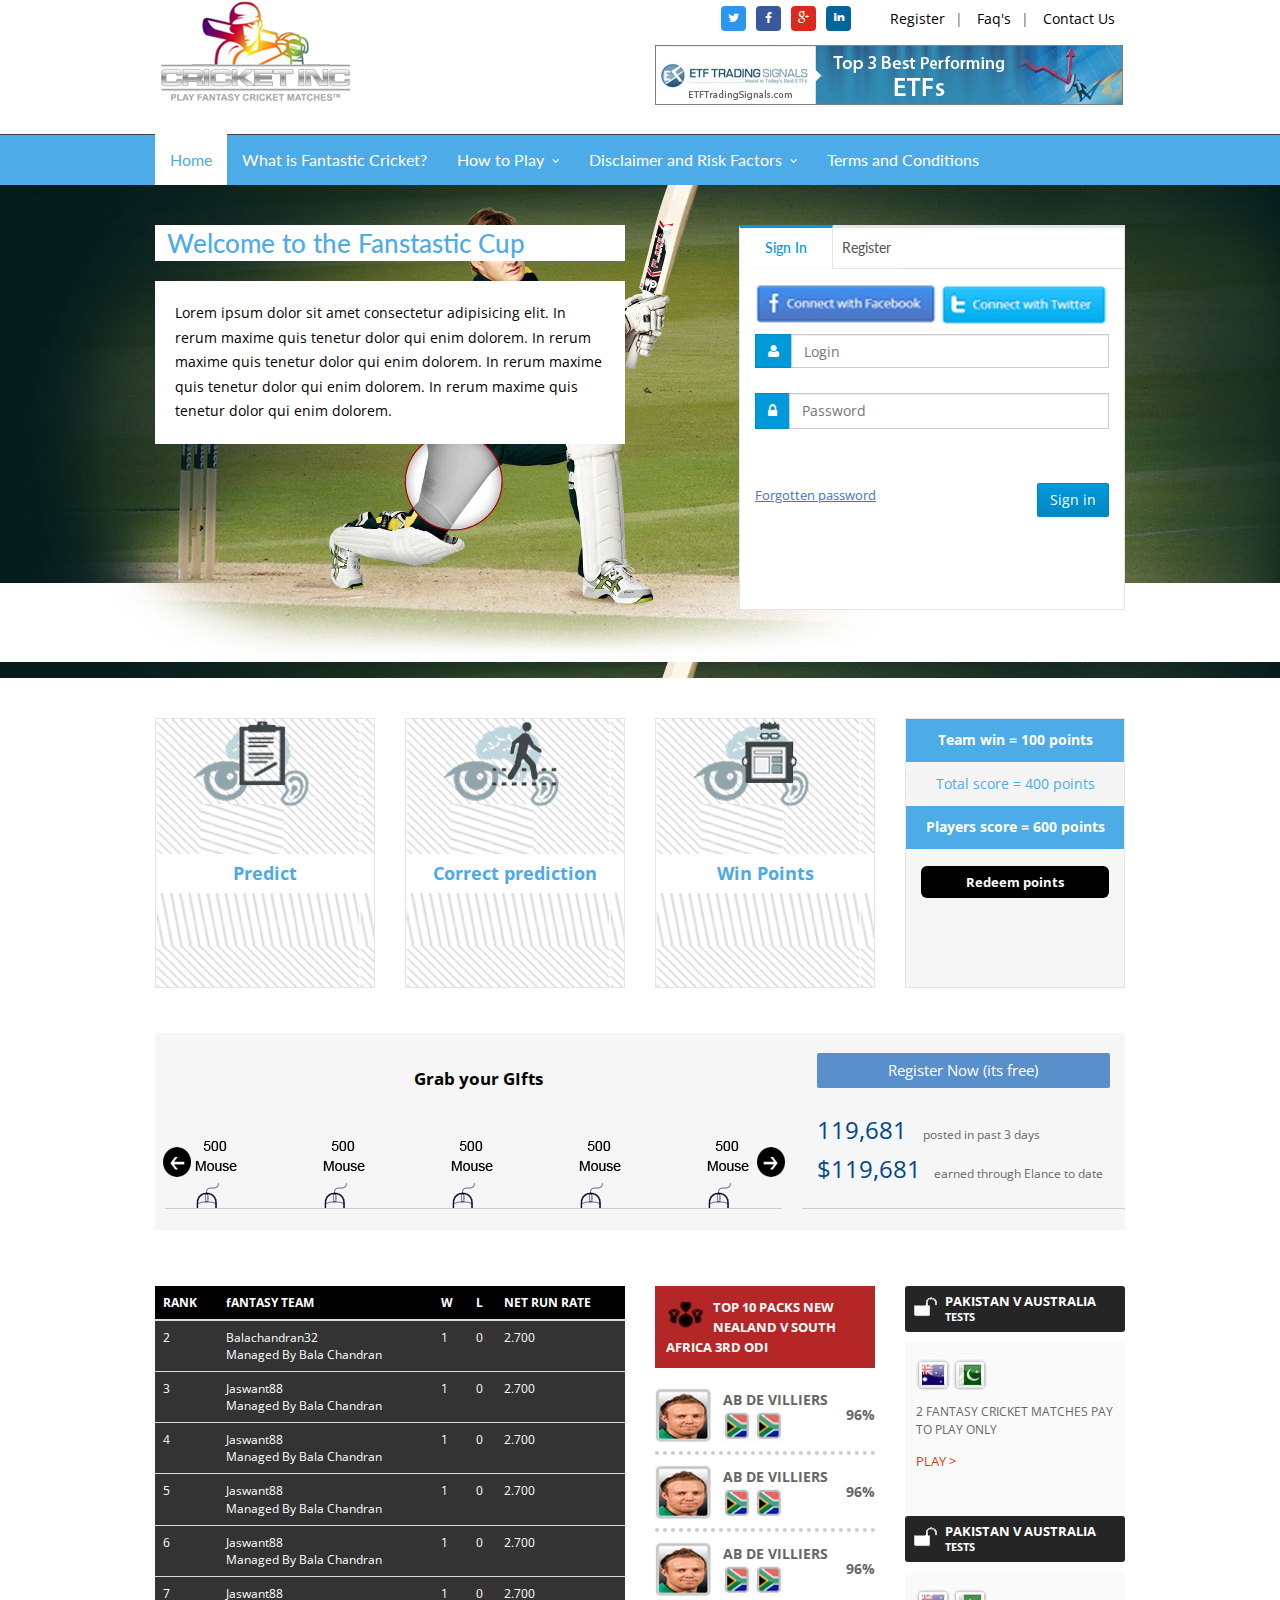
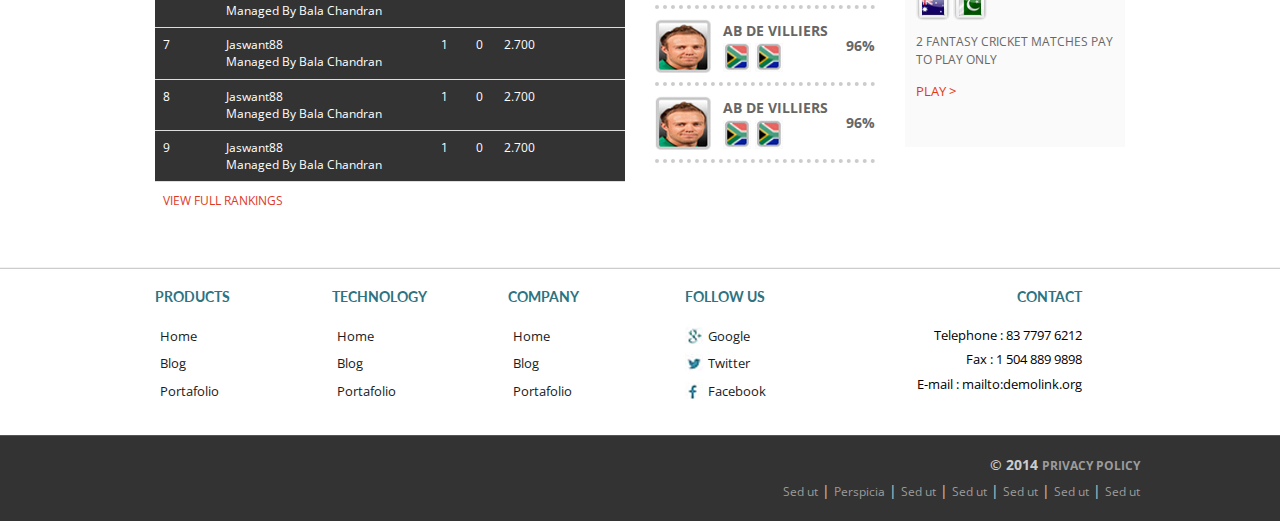
==== fantasy_cricket01/index.htm @ 9e451be3 "" ====
<!DOCTYPE html>
<html lang="en">

<head>
    <meta charset="UTF-8">
    <meta name="viewport" content="width=device-width, initial-scale=1">
    <meta name="viewport" content="width=device-width, initial-scale=1.0, minimum-scale=1.0, maximum-scale=1.0, user-scalable=no">
    <title>Cricket</title>
    <link rel="shortcut icon" href="../assets/img/favicon.png">
    <meta name="description" content="">
    <link href="css/preload.css" rel="stylesheet" media="screen">
    <link href="css/bootstrap.css" rel="stylesheet" media="screen">
    <link href="css/font-awesome.min.css" rel="stylesheet" media="screen">
    <link href="css/animate.min.css" rel="stylesheet" media="screen">
    <link href="css/slidebars.css" rel="stylesheet" media="screen">
    <link href="css/lightbox.css" rel="stylesheet" media="screen">
    <link href="css/jquery.bxslider.css" rel="stylesheet">
    <link href="css/shCore.css" rel="stylesheet" media="screen">
    <link href="css/style-blue.css" rel="stylesheet" media="screen" title="default">
    <link href="css/width-full.css" rel="stylesheet" media="screen" title="default">
    <link href="css/buttons.css" rel="stylesheet" media="screen">
    <link rel="stylesheet" href="css/styles.css" />
    

</head>

<!-- Preloader -->
<div id="preloader">
    <div id="status">&nbsp;</div>
</div>

<body>
<div id="sb-site">
<div class="boxed">

<header id="header-full-top" class="hidden-xs header-full">
    <div class="container">
        <div class="header-full-title">
      <a href="#"><img src="images/logo.jpg"></a>
        </div>
        <nav class="top-nav">
            <ul class="top-nav-social hidden-sm">
                <li><a href="#" class="animated fadeIn animation-delay-7 twitter"><i class="fa fa-twitter"></i></a></li>
                <li><a href="#" class="animated fadeIn animation-delay-8 facebook"><i class="fa fa-facebook"></i></a></li>
                <li><a href="#" class="animated fadeIn animation-delay-9 googleplus"><i class="fa fa-google-plus"></i></a></li>
  
                <li><a href="#" class="animated fadeIn animation-delay-7 linkedin"><i class="fa fa-linkedin"></i></a></li>
            </ul>

            <div class="dropdown animated fadeInDown animation-delay-11">
                <a href="#" class="dropdown-toggle" data-toggle="dropdown">Register</a>|
                <a href="#" class="dropdown-toggle" data-toggle="dropdown">Faq's</a>|
                <a href="#" class="dropdown-toggle" data-toggle="dropdown">Contact Us</a>
                
            </div>
      
        </nav>
        
         <nav class="top-nav">
         <div class="dropdown animated fadeInDown animation-delay-11">
         <img src="images/banner_back.jpg" class="img-responsive">
         </div>
        </nav>
    </div> <!-- container -->
</header> <!-- header-full -->
<nav class="navbar navbar-static-top navbar-default navbar-header-full navbar-dark" role="navigation" id="header">
    <div class="container">
        <div class="collapse navbar-collapse" id="bs-example-navbar-collapse-1">
            <ul class="nav navbar-nav">
                <li class="active">
                <a href="#">Home</a>
                     
                </li>
                <li>
                    <a href="#">What is Fantastic Cricket?</a>
                </li>
                <li class="dropdown">
                    <a href="javascript:void(0);" class="dropdown-toggle" data-toggle="dropdown">How to Play</a>
                     <ul class="dropdown-menu dropdown-menu-left">
                        <li class="dropdown-submenu">
                                <a href="javascript:void(0);" class="has_children">About us & Team</a>
                                <ul class="dropdown-menu dropdown-menu-left">
                                <li><a href="page_about.html">About us Option 1</a></li>
                                <li><a href="page_about2.html">About us Option 2</a></li>
                                <li><a href="page_about3.html">About us & Team</a></li>
                                <li class="divider"></li>                                        <li><a href="page_team.html">Our Team Option 1</a></li>
                                <li><a href="page_team2.html">Our Team Option 2</a></li>
                            </ul>
                        </li>
                        <li class="dropdown-submenu">
                                <a href="javascript:void(0);" class="has_children">Form</a>
                                <ul class="dropdown-menu dropdown-menu-left">
                                <li><a href="page_contact.html">Contact Option 1</a></li>
                                <li><a href="page_contact2.html">Contact Option 2</a></li>
                                <li class="divider"></li>                                        <li><a href="page_login.html">Login Integrated</a></li>
                                <li><a href="page_login_full.html">Login Full Page</a></li>
                                <li class="divider"></li>                                        <li><a href="page_login_register.html">Login and Register</a></li>
                                <li><a href="page_register.html">Register Option 1</a></li>
                            </ul>
                        </li>
                        <li class="dropdown-submenu">
                                <a href="javascript:void(0);" class="has_children">Profiles</a>
                                <ul class="dropdown-menu dropdown-menu-left">
                                <li><a href="page_profile.html">User Profile Option 1</a></li>
                                <li><a href="page_profile2.html">User Profile Option 2</a></li>
                            </ul>
                        </li>
                        <li class="dropdown-submenu">
                                <a href="javascript:void(0);" class="has_children">Error</a>
                                <ul class="dropdown-menu dropdown-menu-left">
                                <li><a href="page_404.html">Error 404 Full Page</a></li>
                                <li><a href="page_404_2.html">Error 404 Integrated</a></li>
                                <li><a href="page_500.html">Error 500 Full Page</a></li>
                                <li><a href="page_500_2.html">Error 500 Integrated</a></li>
                            </ul>
                        </li>
                        <li class="dropdown-submenu">
                                <a href="javascript:void(0);" class="has_children">Bussiness & Products</a>
                                <ul class="dropdown-menu dropdown-menu-left">
                                <li><a href="page_testimonial.html">Testimonials</a></li>
                                <li><a href="page_clients.html">Our Clients</a></li>
                                <li><a href="page_product.html">Products</a></li>
                                <li><a href="page_services.html">Services</a></li>
                            </ul>
                        </li>

                    </ul>
                </li>
                <li class="dropdown">
                    <a href="javascript:void(0);" class="dropdown-toggle" data-toggle="dropdown">Disclaimer and Risk Factors</a>
                     
                </li>
                <li>
                    <a href="#">Terms and Conditions</a>
                     
                </li>
                
             </ul>
        </div><!-- navbar-collapse -->
    </div><!-- container -->
</nav>

<section class="carousel-section">
    <div id="carousel-example-generic" class="carousel carousel-razon slide" data-ride="carousel" data-interval="5000">
        <!-- Indicators -->
        <ol class="carousel-indicators">
            <li data-target="#carousel-example-generic" data-slide-to="0" class="active"></li>
            <li data-target="#carousel-example-generic" data-slide-to="1"></li>
            <li data-target="#carousel-example-generic" data-slide-to="2"></li>
        </ol>

        <!-- Wrapper for slides -->
        <div class="carousel-inner">
            <div class="item active">
                <div class="container">
                    <div class="row">
                        <div class="col-md-6 col-sm-7">
                            <div class="carousel-caption">
                                <div class="carousel-text">
                                   <h1 class="animated fadeInDownBig animation-delay-7 carousel-title">Welcome to the Fanstastic Cup</h1>
                                  
                                   <ul class="list-unstyled carousel-list">
                                       <li class="animated bounceInLeft animation-delay-11">Lorem ipsum dolor sit amet consectetur adipisicing elit. In rerum maxime quis tenetur dolor  qui enim dolorem.  In rerum maxime quis tenetur dolor  qui enim dolorem.  In rerum maxime quis tenetur dolor  qui enim dolorem. In rerum maxime quis tenetur dolor  qui enim dolorem.</li>
                                      
                                   </ul>
                               </div>
                            </div>
                        </div>
                        <div class="col-md-6 col-sm-5 hidden-xs carousel-img-wrap">
                            
<div class="main_tab">
<ul class="nav nav-tabs nav-tabs-ar nav-tabs-ar-white">
<li class="active"><a href="#home2" data-toggle="tab">Sign In</a></li>
<li><a href="#profile2" data-toggle="tab">Register</a></li>

</ul>
 
<!-- Tab panes -->
<div class="tab-content">
<div class="tab-pane active" id="home2">

<p><a href="#"><img src="images/facebook.jpg"></a> <a href="#"><img src="images/twitter.jpg"></a></p>



<div class="form-group">
             <div class="input-group login-input">
                            <span class="input-group-addon"><i class="fa fa-user"></i></span>
                            <input class="form-control" placeholder="Login" type="text">
                        </div>
                        <br>
                        <div class="input-group login-input">
                            <span class="input-group-addon"><i class="fa fa-lock"></i></span>
                            <input class="form-control" placeholder="Password" type="password">
                        </div>
                          <hr class="dotted margin-10">
                        <button type="submit" class="btn btn-ar btn-primary pull-right">Sign in</button>
                        <a href="#" class="social-icon-ar sm twitter animated fadeInDown animation-delay-2">Forgotten password</a>
                       
                        <hr class="dotted margin-10">
                      
                       
                    </div>




</div>

<div class="tab-pane" id="profile2">

<form role="form">
<div class="form-group">
<label for="InputUserName">User Name<sup>*</sup></label>
<input class="form-control" id="InputUserName" type="text">
</div>
<div class="form-group">
<label for="InputEmail">Email<sup>*</sup></label>
<input class="form-control" id="InputEmail" type="email">
</div>
<div class="form-group">
<label for="InputEmail">Password<sup>*</sup></label>
<input class="form-control" id="InputPassword" type="password">
</div>
<div class="row">
<div class="col-md-8">
<label class="checkbox-inline">
<input id="inlineCheckbox1" value="option1" type="checkbox"> I read <a href="#">Terms and Conditions</a>.
</label>
</div>
<div class="col-md-4">
<button type="submit" class="btn btn-ar btn-primary pull-right">Register</button>
</div>
</div>
</form>


</div>
 </div>                       
          
    </div>                   
                            
                        </div>
                    </div>
                </div>
            </div>
        </div>    
    </div>
</section> <!-- carousel -->

<section class="margin-bottom">
    <div class="container">
        <div class="row">
            <div class="col-md-3 col-sm-6">
                <div class="content-box box-default animated fadeInUp animation-delay-10">
                    <span class="icon-ar icon-ar-lg icon-ar-round icon-ar-inverse"><img src="images/box_icon.png"></span>
                  
                   <p class="em-danger-inverse">Predict</p>
                </div>
            </div>
            <div class="col-md-3 col-sm-6">
                <div class="content-box box-default animated fadeInUp animation-delay-14">
                   <span class="icon-ar icon-ar-lg icon-ar-round icon-ar-inverse"><img src="images/box_icon2.png"></span>
                  
                  <p class="em-danger-inverse">Correct prediction</p>
                </div>
            </div>
            <div class="col-md-3 col-sm-6">
                <div class="content-box box-default animated fadeInUp animation-delay-16">
                   <span class="icon-ar icon-ar-lg icon-ar-round icon-ar-inverse"><img src="images/box_icon3.png"></span>
               
                   <p class="em-danger-inverse">Win Points</p>
                </div>
            </div>
            <div class="col-md-3 col-sm-6">
                <div class="content-box box-default animated fadeInUp animation-delay-12" style="background-image: none;">
                    <p class="em-primary-inverse">Team win = 100 points</p>
                   <p class="em-info-inverse">Total score = 400 points</p>
                   <p class="em-primary-inverse">Players score = 600 points</p>
                   <p class="em-royal-inverse">Redeem points</p>
                </div>
            </div>
        </div>
    </div>
</section>



<div class="container">
   <section class="margin-bottom">
   <div class="back_side">
   <div class="col-md-8">
   <p class="grap">Grab your GIfts</p>
       <div class="bxslider-controls">
            <span id="bx-prev4"> </span>
            <span id="bx-next4"> </span>
        </div>
       
       <div style="max-width: 1130px; margin: 0px auto;" class="bx-wrapper">
       <div style="width: 100%; overflow: hidden; position: relative; height: 100px; padding-left: 15px; border-bottom: 1px solid #CCC;" class="bx-viewport">
       <ul style="width: 1415%; position: relative; transition-duration: 0s; transform: translate3d(-1180px, 0px, 0px);" class="center" id="latest-works">
       <li class="bx-clone" style="float: left; list-style: outside none none; position: relative; width: 100px; margin-right: 10px;">
            <div class="img-caption-ar">
                <img src="images/one_slids.jpg" class="img-responsive" alt="Image">
            </div>
        </li><li class="bx-clone" style="float: left; list-style: outside none none; position: relative; width: 100px; margin-right: 10px;">
            <div class="img-caption-ar">
                <img src="images/one_slids.jpg" class="img-responsive" alt="Image">
            </div>
          </li><li class="bx-clone" style="float: left; list-style: outside none none; position: relative; width: 100px; margin-right: 10px;">
            <div class="img-caption-ar">
                <img src="images/one_slids.jpg" class="img-responsive" alt="Image">
            </div>
        </li><li class="bx-clone" style="float: left; list-style: outside none none; position: relative; width: 100px; margin-right: 10px;">
            <div class="img-caption-ar">
                <img src="images/one_slids.jpg" class="img-responsive" alt="Image">
            </div>
          </li>
          <li style="float: left; list-style: outside none none; position: relative; width: 100px; margin-right: 10px;">
            <div class="img-caption-ar">
                <img src="images/one_slids.jpg" class="img-responsive" alt="Image">
            </div>
        </li>
        <li style="float: left; list-style: outside none none; position: relative; width: 100px; margin-right: 10px;">
            <div class="img-caption-ar">
                <img src="images/one_slids.jpg" class="img-responsive" alt="Image">
            </div>
          </li>
          <li style="float: left; list-style: outside none none; position: relative; width: 100px; margin-right: 10px;">
            <div class="img-caption-ar">
                <img src="images/one_slids.jpg" class="img-responsive" alt="Image">
            </div>
        </li>
        <li style="float: left; list-style: outside none none; position: relative; width: 100px; margin-right: 10px;">
            <div class="img-caption-ar">
                <img src="images/one_slids.jpg" class="img-responsive" alt="Image">
            </div>
          </li>
          <li style="float: left; list-style: outside none none; position: relative; width: 100px; margin-right: 10px;">
            <div class="img-caption-ar">
                <img src="images/one_slids.jpg" class="img-responsive" alt="Image">
            </div>
        </li>
        <li style="float: left; list-style: outside none none; position: relative; width: 100px; margin-right: 10px;">
            <div class="img-caption-ar">
                <img src="images/one_slids.jpg" class="img-responsive" alt="Image">
            </div>
          </li>
          <li style="float: left; list-style: outside none none; position: relative; width: 100px; margin-right: 10px;">
            <div class="img-caption-ar">
                <img src="images/one_slids.jpg" class="img-responsive" alt="Image">
            </div>
        </li>
        <li style="float: left; list-style: outside none none; position: relative; width: 100px; margin-right: 10px;">
            <div class="img-caption-ar">
                <img src="images/one_slids.jpg" class="img-responsive" alt="Image">
            </div>
          </li>
          <li style="float: left; list-style: outside none none; position: relative; width: 100px; margin-right: 10px;">
            <div class="img-caption-ar">
                <img src="images/one_slids.jpg" class="img-responsive" alt="Image">
            </div>
        </li>
        <li style="float: left; list-style: outside none none; position: relative; width: 100px; margin-right: 10px;">
            <div class="img-caption-ar">
                <img src="images/one_slids.jpg" class="img-responsive" alt="Image">
            </div>
          </li>
          <li style="float: left; list-style: outside none none; position: relative; width: 100px; margin-right: 10px;">
            <div class="img-caption-ar">
                <img src="images/one_slids.jpg" class="img-responsive" alt="Image">
            </div>
        </li>
        <li style="float: left; list-style: outside none none; position: relative; width: 100px; margin-right: 10px;">
            <div class="img-caption-ar">
                <img src="images/one_slids.jpg" class="img-responsive" alt="Image">
            </div>
          </li>
        <li class="bx-clone" style="float: left; list-style: outside none none; position: relative; width: 100px; margin-right: 10px;">
            <div class="img-caption-ar">
                <img src="images/one_slids.jpg" class="img-responsive" alt="Image">
            </div>
        </li><li class="bx-clone" style="float: left; list-style: outside none none; position: relative; width: 100px; margin-right: 10px;">
            <div class="img-caption-ar">
                <img src="images/one_slids.jpg" class="img-responsive" alt="Image">
            </div>
          </li><li class="bx-clone" style="float: left; list-style: outside none none; position: relative; width: 100px; margin-right: 10px;">
            <div class="img-caption-ar">
                <img src="images/one_slids.jpg" class="img-responsive" alt="Image">
            </div>
        </li><li class="bx-clone" style="float: left; list-style: outside none none; position: relative; width: 100px; margin-right: 10px;">
            <div class="img-caption-ar">
                <img src="images/one_slids.jpg" class="img-responsive" alt="Image">
            </div>
          </li></ul></div><div class="bx-controls"></div></div>
       
       
       
       
        </div>
        
        <div class="col-md-4" style="border-bottom: 1px solid rgb(204, 204, 204); padding-bottom: 11px;">
        <p class="em-warning-inverse"><a href="#" style="color:#FFFFFF;">Register Now (its free)</a></p>
        <p style="padding-top: 20px;"> <span style="color:#01478f;  font-size: 24px;">119,681</span><span style="padding-left:13px; font-size: 12px;"> posted in past 3 days</span></p>
        
        <p><span style="color:#01478f; font-size: 24px;">$119,681</span><span style="padding-left:13px; font-size: 12px;">earned through Elance to date</span></p>
        
        </div>
        
        </div>
        
   </section>
</div>

<div class="container">
<section class="margin-bottom" style="margin-top: 56px; margin-bottom: 0px;">
<div class="row">
<div class="col-lg-6">
<table class="table table-striped table-striped-primary">
                      <thead>
                        <tr class="table_tr">
                          <th>RANK</th>
                          <th>fANTASY TEAM</th>
                          <th>W</th>
                          <th>L</th>
                          <th>NET RUN RATE</th>
                        </tr>
                      </thead>
                      <tbody>
                        <tr class="table_tr2">
                          <td>2</td>
                          <td>Balachandran32 <br>
Managed By Bala Chandran</td>
                          <td>1</td>
                          <td>0</td>
                          <td>2.700</td>
                        </tr>
                        <tr class="table_tr2">
                          <td>3</td>
                          <td>Jaswant88<br>Managed By Bala Chandran</td>
                          <td>1</td>
                          <td>0</td>
                          <td>2.700</td>
                        </tr>
                        <tr class="table_tr2">
                          <td>4</td>
                          <td>Jaswant88<br>Managed By Bala Chandran</td>
                          <td>1</td>
                          <td>0</td>
                          <td>2.700</td>
                        </tr>
                        <tr class="table_tr2">
                          <td>5</td>
                          <td>Jaswant88<br>Managed By Bala Chandran</td>
                          <td>1</td>
                          <td>0</td>
                          <td>2.700</td>
                        </tr>
                        <tr class="table_tr2">
                          <td>6</td>
                          <td>Jaswant88<br>Managed By Bala Chandran</td>
                          <td>1</td>
                          <td>0</td>
                          <td>2.700</td>
                        </tr>
                        <tr class="table_tr2">
                          <td>7</td>
                          <td>Jaswant88<br>Managed By Bala Chandran</td>
                          <td>1</td>
                          <td>0</td>
                          <td>2.700</td>
                        </tr>
                        <tr class="table_tr2">
                          <td>7</td>
                          <td>Jaswant88<br>Managed By Bala Chandran</td>
                          <td>1</td>
                          <td>0</td>
                          <td>2.700</td>
                        </tr>
                        <tr class="table_tr2">
                          <td>8</td>
                          <td>Jaswant88<br>Managed By Bala Chandran</td>
                          <td>1</td>
                          <td>0</td>
                          <td>2.700</td>
                        </tr>
                        <tr class="table_tr2">
                          <td>9</td>
                          <td>Jaswant88<br>Managed By Bala Chandran</td>
                          <td>1</td>
                          <td>0</td>
                          <td>2.700</td>
                        </tr>
                        
                        <tr>
                          <td colspan="5"><a href="#" style="font-size:12px; color:#de391f;">VIEW FULL RANKINGS</a></td>
                          
                        </tr>
                        
                        
          
                      </tbody>
                    </table>

</div>
<div class="col-lg-3">

<p class="top_new"> <img src="images/top_back.png" align="left" style="padding-right: 7px;">TOP 10 PACKS NEW NEALAND V SOUTH AFRICA 3RD ODI</p>

<div class="box_1">
<p>
<span style="float: left;"><img src="images/face.jpg"></span>
<span style="float: left; padding-left: 12px;"><strong>AB DE VILLIERS </strong><br>
<img src="images/logo1.jpg"> <img src="images/logo1.jpg"></span>
<span class="six_s"><strong>96%</strong></span>
</p>
</div>

<div class="box_1">
<p>
<span style="float: left;"><img src="images/face.jpg"></span>
<span style="float: left; padding-left: 12px;"><strong>AB DE VILLIERS </strong><br>
<img src="images/logo1.jpg"> <img src="images/logo1.jpg"></span>
<span class="six_s"><strong>96%</strong></span>
</p>
</div>

<div class="box_1">
<p>
<span style="float: left;"><img src="images/face.jpg"></span>
<span style="float: left; padding-left: 12px;"><strong>AB DE VILLIERS </strong><br>
<img src="images/logo1.jpg"> <img src="images/logo1.jpg"></span>
<span class="six_s"><strong>96%</strong></span>
</p>
</div>

<div class="box_1">
<p>
<span style="float: left;"><img src="images/face.jpg"></span>
<span style="float: left; padding-left: 12px;"><strong>AB DE VILLIERS </strong><br>
<img src="images/logo1.jpg"> <img src="images/logo1.jpg"></span>
<span class="six_s"><strong>96%</strong></span>
</p>
</div>

<div class="box_1">
<p>
<span style="float: left;"><img src="images/face.jpg"></span>
<span style="float: left; padding-left: 12px;"><strong>AB DE VILLIERS </strong><br>
<img src="images/logo1.jpg"> <img src="images/logo1.jpg"></span>
<span class="six_s"><strong>96%</strong></span>
</p>
</div>



</div>
<div class="col-lg-3">

<p class="top_new2"> <img src="images/lock.png" align="left"><span style="padding-left: 7px;">PAKISTAN V AUSTRALIA<br>
<span style="font-size:11px; padding-left: 7px;">TESTS</span></span>
</p>
<div class="box_2">
<p><img src="images/double_logo.jpg"></p>
<p style="font-size:12px; line-height: 18px;">2 FANTASY CRICKET MATCHES PAY TO PLAY ONLY</p>
<p class="play"><a href="#">PLAY ></a></p>
</div>

<p class="top_new2"> <img src="images/lock.png" align="left"><span style="padding-left: 7px;">PAKISTAN V AUSTRALIA<br>
<span style="font-size:11px; padding-left: 7px;">TESTS</span></span>
</p>
<div class="box_2">
<p><img src="images/double_logo.jpg"></p>
<p style="font-size:12px; line-height: 18px;">2 FANTASY CRICKET MATCHES PAY TO PLAY ONLY</p>
<p class="play"><a href="#">PLAY ></a></p>
</div>



</div>
</div>
</section>
</div>

<aside id="footer-widgets">
    <div class="container">
        <div class="row">
            <div class="col-md-2">
                <h3 class="footer-widget-title">PRODUCTS</h3>
                <ul class="list-unstyled three_cols">
                    <li><a href="index.html" class="active">Home</a></li>
                    <li><a href="blog.html">Blog</a></li>
                    <li><a href="portfolio_sidebar.html">Portafolio</a></li>
                   
                </ul>
            </div>
            
            <div class="col-md-2">
                <h3 class="footer-widget-title">TECHNOLOGY</h3>
                <ul class="list-unstyled three_cols">
                    <li><a href="index.html" class="active">Home</a></li>
                    <li><a href="blog.html">Blog</a></li>
                    <li><a href="portfolio_sidebar.html">Portafolio</a></li>
                   
                </ul>
            </div>
            <div class="col-md-2">
                <h3 class="footer-widget-title">COMPANY</h3>
                <ul class="list-unstyled three_cols">
                    <li><a href="index.html" class="active">Home</a></li>
                    <li><a href="blog.html">Blog</a></li>
                    <li><a href="portfolio_sidebar.html">Portafolio</a></li>
                   
                </ul>
            </div>
            
            <div class="col-md-2">
                <h3 class="footer-widget-title">FOLLOW US</h3>
                <ul class="list-unstyled three_cols">
                    <li><a href="index.html" class="active"><img src="images/google.jpg" align="left">Google</a></li>
                    <li><a href="blog.html"><img src="images/tweete.jpg" align="left">Twitter</a></li>
                    <li><a href="portfolio_sidebar.html"><img src="images/faceboo2.jpg" align="left">Facebook</a></li>
                    
                </ul>
            </div>
            
            <div class="col-md-3" style="text-align: right;">
                <h3 class="footer-widget-title">CONTACT</h3>
              <span style="color: #000; font-size: 13px;"> Telephone : 83 7797 6212<br>
               Fax : 1 504 889  9898<br>
               E-mail : mailto:demolink.org</span>
               
            </div>
            
            
        </div> <!-- row -->
    </div> <!-- container -->
</aside> <!-- footer-widgets -->
<footer id="footer">
<div class="container">
        <div class="row">
   <div style="text-align: right; width: 100%; float: right;"><strong>&copy; 2014 </strong><a href="#"><strong>PRIVACY POLICY</strong></a></div>
    
  <div class="set2"> <a href="#">Sed ut</a> | <a href="#">Perspicia</a> | <a href="#">Sed ut</a> | <a href="#">Sed ut</a> |  <a href="#">Sed ut</a> |  <a href="#">Sed ut</a> |  <a href="#">Sed ut</a></div>
    
    </div></div>
</footer>

</div> <!-- boxed -->
</div> <!-- sb-site -->

<div id="back-top">
    <a href="#header"><i class="fa fa-chevron-up"></i></a>
</div>
<!-- Scripts -->
<script src="js/jquery.min.js"></script>
<script src="js/jquery.cookie.js"></script>
<script src="js/bootstrap.min.js"></script>
<script src="js/wow.min.js"></script>
<script src="js/slidebars.js"></script>
<script src="js/jquery.bxslider.min.js"></script>
<script src="js/holder.js"></script>
<script src="js/buttons.js"></script>
<script src="js/styleswitcher.js"></script>
<script src="js/jquery.mixitup.min.js"></script>
<script src="js/circles.min.js"></script>
<script src="js/shCore.js"></script>
<script src="js/shBrushXml.js"></script>
<script src="js/shBrushJScript.js"></script>

<script src="js/app.js"></script>
<script src="js/index.js"></script>

</body>

</html>
---- fantasy_cricket01/css/preload.css ----
body {
    overflow: hidden;
}

/* Preloader */

#preloader {
    position:fixed;
    top:0;
    left:0;
    right:0;
    bottom:0;
    background-color:#fff; /* change if the mask should have another color then white */
    z-index:99; /* makes sure it stays on top */
}

#status {
    width:200px;
    height:200px;
    position:absolute;
    left:50%; /* centers the loading animation horizontally one the screen */
    top:50%; /* centers the loading animation vertically one the screen */
    background-image:url(../img/bx_loader.gif); /* path to your loading animation */
    background-repeat:no-repeat;
    background-position:center;
    margin:-100px 0 0 -100px; /* is width and height divided by two */
}
---- fantasy_cricket01/css/slidebars.css ----
/* -----------------------------------
 * Slidebars
 * Version 0.9.4
 * http://plugins.adchsm.me/slidebars/
 *
 * Written by Adam Smith
 * http://www.adchsm.me/
 *
 * Released under MIT License
 * http://plugins.adchsm.me/slidebars/license.txt
 *
 * -------------------
 * Slidebars CSS Index
 *
 * 001 - Box Model, Html & Body
 * 002 - Site
 * 003 - Slidebars
 * 004 - Animation
 * 005 - Helper Classes
 *
 * ----------------------------
 * 001 - Box Model, Html & Body
 */

html, body, #sb-site, .sb-slidebar {
	margin: 0;
	padding: 0;
	-webkit-box-sizing: border-box;
	   -moz-box-sizing: border-box;
	        box-sizing: border-box;
}

html, body {
	width: 100%;
	overflow-x: hidden; /* Stops horizontal scrolling. */
}

html {
	height: 100%;
}

body {
	min-height: 100%;
	position: relative;
}

/* ----------
 * 002 - Site
 */

#sb-site {
	width: 100%;
	position: relative;
	z-index: 1; /* Site sits above Slidebars */
	background-color: #ffffff; /* Default background colour, overwrite this with your own css. */
}

/* ---------------
 * 003 - Slidebars
 */

.sb-slidebar {
	height: 100%;
	overflow-y: auto; /* Enable vertical scrolling on Slidebars when needed. */
	position: fixed;
	top: 0;
	z-index: 0; /* Slidebars sit behind sb-site. */
	visibility: hidden; /* Initially hide the Slidebars. */
	background-color: #222222; /* Default Slidebars background colour, overwrite this with your own css. */
}

.sb-left {
	left: 0; /* Set Slidebar to the left. */
}

.sb-right {
	right: 0; /* Set Slidebar to the right. */
}

html.sb-static .sb-slidebar,
.sb-slidebar.sb-static {
	position: absolute; /* Makes Slidebars scroll naturally with the site, and unfixes them for Android Browser < 3 and iOS < 5. */
}

.sb-slidebar.sb-active {
	visibility: visible; /* Makes Slidebars visibile when open. */
}

.sb-slidebar.sb-style-overlay {
	z-index: 9999; /* Set z-index high to ensure it overlays any other site elements. */
}

/* Slidebar widths for devices that don't support media queries. */
	.sb-slidebar {
		width: 30%;
	}
	
	.sb-width-thin {
		width: 15%;
	}
	
	.sb-width-wide {
		width: 45%;
	}

@media (max-width: 480px) { /* Slidebar width on extra small screens. */
	.sb-slidebar {
		width: 70%;
	}
	
	.sb-width-thin {
		width: 55%;
	}
	
	.sb-width-wide {
		width: 85%;
	}
}

@media (min-width: 481px) { /* Slidebar width on small screens. */
	.sb-slidebar {
		width: 55%;
	}
	
	.sb-width-thin {
		width: 40%;
	}
	
	.sb-width-wide {
		width: 70%;
	}
}

@media (min-width: 768px) { /* Slidebar width on small screens. */
	.sb-slidebar {
		width: 40%;
	}
	
	.sb-width-thin {
		width: 25%;
	}
	
	.sb-width-wide {
		width: 55%;
	}
}

@media (min-width: 992px) { /* Slidebar width on medium screens. */
	.sb-slidebar {
		width: 30%;
	}
	
	.sb-width-thin {
		width: 15%;
	}
	
	.sb-width-wide {
		width: 45%;
	}
}

@media (min-width: 1200px) { /* Slidebar width on large screens. */
	.sb-slidebar {
		width: 20%;
	}
	
	.sb-width-thin {
		width: 5%;
	}
	
	.sb-width-wide {
		width: 35%;
	}
}

/* ---------------
 * 004 - Animation
 */

.sb-slide, #sb-site, .sb-slidebar {
	-webkit-transition: -webkit-transform 400ms ease;
	   -moz-transition: -moz-transform 400ms ease;
	     -o-transition: -o-transform 400ms ease;
	        transition: transform 400ms ease;
	-webkit-transition-property: -webkit-transform, left, right; /* Add left/right for Android < 4.4. */
	-webkit-backface-visibility: hidden; /* Prevents flickering. This is non essential, and you may remove it if your having problems with fixed background images in Chrome. */
}

/* --------------------
 * 005 - Helper Classes
 */
 
.sb-hide { 
	display: none; /* May be applied to control classes when Slidebars is disabled over a certain width. */
}
---- fantasy_cricket01/css/shCore.css ----
/**
 * SyntaxHighlighter
 * http://alexgorbatchev.com/SyntaxHighlighter
 *
 * SyntaxHighlighter is donationware. If you are using it, please donate.
 * http://alexgorbatchev.com/SyntaxHighlighter/donate.html
 *
 * @version
 * 3.0.83 (July 02 2010)
 * 
 * @copyright
 * Copyright (C) 2004-2010 Alex Gorbatchev.
 *
 * @license
 * Dual licensed under the MIT and GPL licenses.
 */
.syntaxhighlighter a,
.syntaxhighlighter div,
.syntaxhighlighter code,
.syntaxhighlighter table,
.syntaxhighlighter table td,
.syntaxhighlighter table tr,
.syntaxhighlighter table tbody,
.syntaxhighlighter table thead,
.syntaxhighlighter table caption,
.syntaxhighlighter textarea {
  -moz-border-radius: 0 0 0 0 !important;
  -webkit-border-radius: 0 0 0 0 !important;
  background: none !important;
  border: 0 !important;
  bottom: auto !important;
  float: none !important;
  height: auto !important;
  left: auto !important;
  line-height: 1.1em !important;
  margin: 0 !important;
  outline: 0 !important;
  overflow: visible !important;
  padding: 0 !important;
  position: static !important;
  right: auto !important;
  text-align: left !important;
  top: auto !important;
  vertical-align: baseline !important;
  width: auto !important;
  box-sizing: content-box !important;
  font-family: "Consolas", "Bitstream Vera Sans Mono", "Courier New", Courier, monospace !important;
  font-weight: normal !important;
  font-style: normal !important;
  font-size: 1em !important;
  min-height: inherit !important;
  min-height: auto !important;
}

.syntaxhighlighter {
  width: 100% !important;
  margin: 1em 0 1em 0 !important;
  position: relative !important;
  overflow: auto !important;
  font-size: 1em !important;
}
.syntaxhighlighter.source {
  overflow: hidden !important;
}
.syntaxhighlighter .bold {
  font-weight: bold !important;
}
.syntaxhighlighter .italic {
  font-style: italic !important;
}
.syntaxhighlighter .line {
  white-space: pre !important;
}
.syntaxhighlighter table {
  width: 100% !important;
}
.syntaxhighlighter table caption {
  text-align: left !important;
  padding: .5em 0 0.5em 1em !important;
}
.syntaxhighlighter table td.code {
  width: 100% !important;
}
.syntaxhighlighter table td.code .container {
  position: relative !important;
}
.syntaxhighlighter table td.code .container textarea {
  box-sizing: border-box !important;
  position: absolute !important;
  left: 0 !important;
  top: 0 !important;
  width: 100% !important;
  height: 100% !important;
  border: none !important;
  background: white !important;
  padding-left: 1em !important;
  overflow: hidden !important;
  white-space: pre !important;
}
.syntaxhighlighter table td.gutter .line {
  text-align: right !important;
  padding: 0 0.5em 0 1em !important;
}
.syntaxhighlighter table td.code .line {
  padding: 0 1em !important;
}
.syntaxhighlighter.nogutter td.code .container textarea, .syntaxhighlighter.nogutter td.code .line {
  padding-left: 0em !important;
}
.syntaxhighlighter.show {
  display: block !important;
}
.syntaxhighlighter.collapsed table {
  display: none !important;
}
.syntaxhighlighter.collapsed .toolbar {
  padding: 0.1em 0.8em 0em 0.8em !important;
  font-size: 1em !important;
  position: static !important;
  width: auto !important;
  height: auto !important;
}
.syntaxhighlighter.collapsed .toolbar span {
  display: inline !important;
  margin-right: 1em !important;
}
.syntaxhighlighter.collapsed .toolbar span a {
  padding: 0 !important;
  display: none !important;
}
.syntaxhighlighter.collapsed .toolbar span a.expandSource {
  display: inline !important;
}
.syntaxhighlighter .toolbar {
  position: absolute !important;
  right: 1px !important;
  top: 1px !important;
  width: 11px !important;
  height: 11px !important;
  font-size: 10px !important;
  z-index: 10 !important;
}
.syntaxhighlighter .toolbar span.title {
  display: inline !important;
}
.syntaxhighlighter .toolbar a {
  display: block !important;
  text-align: center !important;
  text-decoration: none !important;
  padding-top: 1px !important;
}
.syntaxhighlighter .toolbar a.expandSource {
  display: none !important;
}
.syntaxhighlighter.ie {
  font-size: .9em !important;
  padding: 1px 0 1px 0 !important;
}
.syntaxhighlighter.ie .toolbar {
  line-height: 8px !important;
}
.syntaxhighlighter.ie .toolbar a {
  padding-top: 0px !important;
}
.syntaxhighlighter.printing .line.alt1 .content,
.syntaxhighlighter.printing .line.alt2 .content,
.syntaxhighlighter.printing .line.highlighted .number,
.syntaxhighlighter.printing .line.highlighted.alt1 .content,
.syntaxhighlighter.printing .line.highlighted.alt2 .content {
  background: none !important;
}
.syntaxhighlighter.printing .line .number {
  color: #bbbbbb !important;
}
.syntaxhighlighter.printing .line .content {
  color: black !important;
}
.syntaxhighlighter.printing .toolbar {
  display: none !important;
}
.syntaxhighlighter.printing a {
  text-decoration: none !important;
}
.syntaxhighlighter.printing .plain, .syntaxhighlighter.printing .plain a {
  color: black !important;
}
.syntaxhighlighter.printing .comments, .syntaxhighlighter.printing .comments a {
  color: #008200 !important;
}
.syntaxhighlighter.printing .string, .syntaxhighlighter.printing .string a {
  color: blue !important;
}
.syntaxhighlighter.printing .keyword {
  color: #006699 !important;
  font-weight: bold !important;
}
.syntaxhighlighter.printing .preprocessor {
  color: gray !important;
}
.syntaxhighlighter.printing .variable {
  color: #aa7700 !important;
}
.syntaxhighlighter.printing .value {
  color: #009900 !important;
}
.syntaxhighlighter.printing .functions {
  color: #ff1493 !important;
}
.syntaxhighlighter.printing .constants {
  color: #0066cc !important;
}
.syntaxhighlighter.printing .script {
  font-weight: bold !important;
}
.syntaxhighlighter.printing .color1, .syntaxhighlighter.printing .color1 a {
  color: gray !important;
}
.syntaxhighlighter.printing .color2, .syntaxhighlighter.printing .color2 a {
  color: #ff1493 !important;
}
.syntaxhighlighter.printing .color3, .syntaxhighlighter.printing .color3 a {
  color: red !important;
}
.syntaxhighlighter.printing .break, .syntaxhighlighter.printing .break a {
  color: black !important;
}
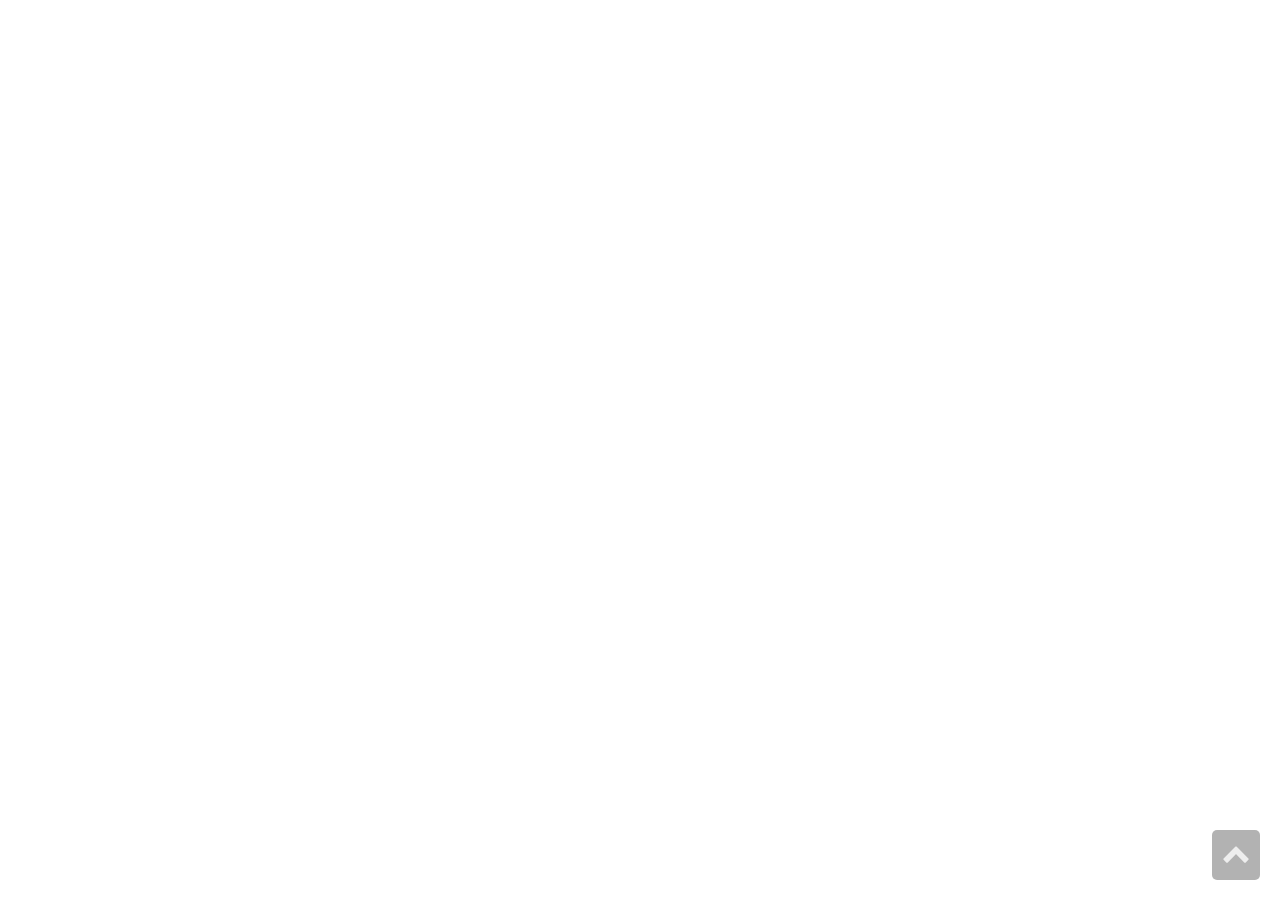
==== commit 0cdf7f42: "" ====
--- a/fantasy_cricket01/index.htm
+++ b/fantasy_cricket01/index.htm
@@ -32,619 +32,11 @@
 <body>
 <div id="sb-site">
 <div class="boxed">
-
-<header id="header-full-top" class="hidden-xs header-full">
-    <div class="container">
-        <div class="header-full-title">
-      <a href="#"><img src="images/logo.jpg"></a>
-        </div>
-        <nav class="top-nav">
-            <ul class="top-nav-social hidden-sm">
-                <li><a href="#" class="animated fadeIn animation-delay-7 twitter"><i class="fa fa-twitter"></i></a></li>
-                <li><a href="#" class="animated fadeIn animation-delay-8 facebook"><i class="fa fa-facebook"></i></a></li>
-                <li><a href="#" class="animated fadeIn animation-delay-9 googleplus"><i class="fa fa-google-plus"></i></a></li>
+header inc
   
-                <li><a href="#" class="animated fadeIn animation-delay-7 linkedin"><i class="fa fa-linkedin"></i></a></li>
-            </ul>
-
-            <div class="dropdown animated fadeInDown animation-delay-11">
-                <a href="#" class="dropdown-toggle" data-toggle="dropdown">Register</a>|
-                <a href="#" class="dropdown-toggle" data-toggle="dropdown">Faq's</a>|
-                <a href="#" class="dropdown-toggle" data-toggle="dropdown">Contact Us</a>
-                
-            </div>
-      
-        </nav>
-        
-         <nav class="top-nav">
-         <div class="dropdown animated fadeInDown animation-delay-11">
-         <img src="images/banner_back.jpg" class="img-responsive">
-         </div>
-        </nav>
-    </div> <!-- container -->
-</header> <!-- header-full -->
-<nav class="navbar navbar-static-top navbar-default navbar-header-full navbar-dark" role="navigation" id="header">
-    <div class="container">
-        <div class="collapse navbar-collapse" id="bs-example-navbar-collapse-1">
-            <ul class="nav navbar-nav">
-                <li class="active">
-                <a href="#">Home</a>
-                     
-                </li>
-                <li>
-                    <a href="#">What is Fantastic Cricket?</a>
-                </li>
-                <li class="dropdown">
-                    <a href="javascript:void(0);" class="dropdown-toggle" data-toggle="dropdown">How to Play</a>
-                     <ul class="dropdown-menu dropdown-menu-left">
-                        <li class="dropdown-submenu">
-                                <a href="javascript:void(0);" class="has_children">About us & Team</a>
-                                <ul class="dropdown-menu dropdown-menu-left">
-                                <li><a href="page_about.html">About us Option 1</a></li>
-                                <li><a href="page_about2.html">About us Option 2</a></li>
-                                <li><a href="page_about3.html">About us & Team</a></li>
-                                <li class="divider"></li>                                        <li><a href="page_team.html">Our Team Option 1</a></li>
-                                <li><a href="page_team2.html">Our Team Option 2</a></li>
-                            </ul>
-                        </li>
-                        <li class="dropdown-submenu">
-                                <a href="javascript:void(0);" class="has_children">Form</a>
-                                <ul class="dropdown-menu dropdown-menu-left">
-                                <li><a href="page_contact.html">Contact Option 1</a></li>
-                                <li><a href="page_contact2.html">Contact Option 2</a></li>
-                                <li class="divider"></li>                                        <li><a href="page_login.html">Login Integrated</a></li>
-                                <li><a href="page_login_full.html">Login Full Page</a></li>
-                                <li class="divider"></li>                                        <li><a href="page_login_register.html">Login and Register</a></li>
-                                <li><a href="page_register.html">Register Option 1</a></li>
-                            </ul>
-                        </li>
-                        <li class="dropdown-submenu">
-                                <a href="javascript:void(0);" class="has_children">Profiles</a>
-                                <ul class="dropdown-menu dropdown-menu-left">
-                                <li><a href="page_profile.html">User Profile Option 1</a></li>
-                                <li><a href="page_profile2.html">User Profile Option 2</a></li>
-                            </ul>
-                        </li>
-                        <li class="dropdown-submenu">
-                                <a href="javascript:void(0);" class="has_children">Error</a>
-                                <ul class="dropdown-menu dropdown-menu-left">
-                                <li><a href="page_404.html">Error 404 Full Page</a></li>
-                                <li><a href="page_404_2.html">Error 404 Integrated</a></li>
-                                <li><a href="page_500.html">Error 500 Full Page</a></li>
-                                <li><a href="page_500_2.html">Error 500 Integrated</a></li>
-                            </ul>
-                        </li>
-                        <li class="dropdown-submenu">
-                                <a href="javascript:void(0);" class="has_children">Bussiness & Products</a>
-                                <ul class="dropdown-menu dropdown-menu-left">
-                                <li><a href="page_testimonial.html">Testimonials</a></li>
-                                <li><a href="page_clients.html">Our Clients</a></li>
-                                <li><a href="page_product.html">Products</a></li>
-                                <li><a href="page_services.html">Services</a></li>
-                            </ul>
-                        </li>
-
-                    </ul>
-                </li>
-                <li class="dropdown">
-                    <a href="javascript:void(0);" class="dropdown-toggle" data-toggle="dropdown">Disclaimer and Risk Factors</a>
-                     
-                </li>
-                <li>
-                    <a href="#">Terms and Conditions</a>
-                     
-                </li>
-                
-             </ul>
-        </div><!-- navbar-collapse -->
-    </div><!-- container -->
-</nav>
-
-<section class="carousel-section">
-    <div id="carousel-example-generic" class="carousel carousel-razon slide" data-ride="carousel" data-interval="5000">
-        <!-- Indicators -->
-        <ol class="carousel-indicators">
-            <li data-target="#carousel-example-generic" data-slide-to="0" class="active"></li>
-            <li data-target="#carousel-example-generic" data-slide-to="1"></li>
-            <li data-target="#carousel-example-generic" data-slide-to="2"></li>
-        </ol>
-
-        <!-- Wrapper for slides -->
-        <div class="carousel-inner">
-            <div class="item active">
-                <div class="container">
-                    <div class="row">
-                        <div class="col-md-6 col-sm-7">
-                            <div class="carousel-caption">
-                                <div class="carousel-text">
-                                   <h1 class="animated fadeInDownBig animation-delay-7 carousel-title">Welcome to the Fanstastic Cup</h1>
-                                  
-                                   <ul class="list-unstyled carousel-list">
-                                       <li class="animated bounceInLeft animation-delay-11">Lorem ipsum dolor sit amet consectetur adipisicing elit. In rerum maxime quis tenetur dolor  qui enim dolorem.  In rerum maxime quis tenetur dolor  qui enim dolorem.  In rerum maxime quis tenetur dolor  qui enim dolorem. In rerum maxime quis tenetur dolor  qui enim dolorem.</li>
-                                      
-                                   </ul>
-                               </div>
-                            </div>
-                        </div>
-                        <div class="col-md-6 col-sm-5 hidden-xs carousel-img-wrap">
-                            
-<div class="main_tab">
-<ul class="nav nav-tabs nav-tabs-ar nav-tabs-ar-white">
-<li class="active"><a href="#home2" data-toggle="tab">Sign In</a></li>
-<li><a href="#profile2" data-toggle="tab">Register</a></li>
-
-</ul>
- 
-<!-- Tab panes -->
-<div class="tab-content">
-<div class="tab-pane active" id="home2">
-
-<p><a href="#"><img src="images/facebook.jpg"></a> <a href="#"><img src="images/twitter.jpg"></a></p>
-
-
-
-<div class="form-group">
-             <div class="input-group login-input">
-                            <span class="input-group-addon"><i class="fa fa-user"></i></span>
-                            <input class="form-control" placeholder="Login" type="text">
-                        </div>
-                        <br>
-                        <div class="input-group login-input">
-                            <span class="input-group-addon"><i class="fa fa-lock"></i></span>
-                            <input class="form-control" placeholder="Password" type="password">
-                        </div>
-                          <hr class="dotted margin-10">
-                        <button type="submit" class="btn btn-ar btn-primary pull-right">Sign in</button>
-                        <a href="#" class="social-icon-ar sm twitter animated fadeInDown animation-delay-2">Forgotten password</a>
-                       
-                        <hr class="dotted margin-10">
-                      
-                       
-                    </div>
-
-
-
-
-</div>
-
-<div class="tab-pane" id="profile2">
-
-<form role="form">
-<div class="form-group">
-<label for="InputUserName">User Name<sup>*</sup></label>
-<input class="form-control" id="InputUserName" type="text">
-</div>
-<div class="form-group">
-<label for="InputEmail">Email<sup>*</sup></label>
-<input class="form-control" id="InputEmail" type="email">
-</div>
-<div class="form-group">
-<label for="InputEmail">Password<sup>*</sup></label>
-<input class="form-control" id="InputPassword" type="password">
-</div>
-<div class="row">
-<div class="col-md-8">
-<label class="checkbox-inline">
-<input id="inlineCheckbox1" value="option1" type="checkbox"> I read <a href="#">Terms and Conditions</a>.
-</label>
-</div>
-<div class="col-md-4">
-<button type="submit" class="btn btn-ar btn-primary pull-right">Register</button>
-</div>
-</div>
-</form>
-
-
-</div>
- </div>                       
-          
-    </div>                   
-                            
-                        </div>
-                    </div>
-                </div>
-            </div>
-        </div>    
-    </div>
-</section> <!-- carousel -->
-
-<section class="margin-bottom">
-    <div class="container">
-        <div class="row">
-            <div class="col-md-3 col-sm-6">
-                <div class="content-box box-default animated fadeInUp animation-delay-10">
-                    <span class="icon-ar icon-ar-lg icon-ar-round icon-ar-inverse"><img src="images/box_icon.png"></span>
-                  
-                   <p class="em-danger-inverse">Predict</p>
-                </div>
-            </div>
-            <div class="col-md-3 col-sm-6">
-                <div class="content-box box-default animated fadeInUp animation-delay-14">
-                   <span class="icon-ar icon-ar-lg icon-ar-round icon-ar-inverse"><img src="images/box_icon2.png"></span>
-                  
-                  <p class="em-danger-inverse">Correct prediction</p>
-                </div>
-            </div>
-            <div class="col-md-3 col-sm-6">
-                <div class="content-box box-default animated fadeInUp animation-delay-16">
-                   <span class="icon-ar icon-ar-lg icon-ar-round icon-ar-inverse"><img src="images/box_icon3.png"></span>
-               
-                   <p class="em-danger-inverse">Win Points</p>
-                </div>
-            </div>
-            <div class="col-md-3 col-sm-6">
-                <div class="content-box box-default animated fadeInUp animation-delay-12" style="background-image: none;">
-                    <p class="em-primary-inverse">Team win = 100 points</p>
-                   <p class="em-info-inverse">Total score = 400 points</p>
-                   <p class="em-primary-inverse">Players score = 600 points</p>
-                   <p class="em-royal-inverse">Redeem points</p>
-                </div>
-            </div>
-        </div>
-    </div>
-</section>
-
-
-
-<div class="container">
-   <section class="margin-bottom">
-   <div class="back_side">
-   <div class="col-md-8">
-   <p class="grap">Grab your GIfts</p>
-       <div class="bxslider-controls">
-            <span id="bx-prev4"> </span>
-            <span id="bx-next4"> </span>
-        </div>
-       
-       <div style="max-width: 1130px; margin: 0px auto;" class="bx-wrapper">
-       <div style="width: 100%; overflow: hidden; position: relative; height: 100px; padding-left: 15px; border-bottom: 1px solid #CCC;" class="bx-viewport">
-       <ul style="width: 1415%; position: relative; transition-duration: 0s; transform: translate3d(-1180px, 0px, 0px);" class="center" id="latest-works">
-       <li class="bx-clone" style="float: left; list-style: outside none none; position: relative; width: 100px; margin-right: 10px;">
-            <div class="img-caption-ar">
-                <img src="images/one_slids.jpg" class="img-responsive" alt="Image">
-            </div>
-        </li><li class="bx-clone" style="float: left; list-style: outside none none; position: relative; width: 100px; margin-right: 10px;">
-            <div class="img-caption-ar">
-                <img src="images/one_slids.jpg" class="img-responsive" alt="Image">
-            </div>
-          </li><li class="bx-clone" style="float: left; list-style: outside none none; position: relative; width: 100px; margin-right: 10px;">
-            <div class="img-caption-ar">
-                <img src="images/one_slids.jpg" class="img-responsive" alt="Image">
-            </div>
-        </li><li class="bx-clone" style="float: left; list-style: outside none none; position: relative; width: 100px; margin-right: 10px;">
-            <div class="img-caption-ar">
-                <img src="images/one_slids.jpg" class="img-responsive" alt="Image">
-            </div>
-          </li>
-          <li style="float: left; list-style: outside none none; position: relative; width: 100px; margin-right: 10px;">
-            <div class="img-caption-ar">
-                <img src="images/one_slids.jpg" class="img-responsive" alt="Image">
-            </div>
-        </li>
-        <li style="float: left; list-style: outside none none; position: relative; width: 100px; margin-right: 10px;">
-            <div class="img-caption-ar">
-                <img src="images/one_slids.jpg" class="img-responsive" alt="Image">
-            </div>
-          </li>
-          <li style="float: left; list-style: outside none none; position: relative; width: 100px; margin-right: 10px;">
-            <div class="img-caption-ar">
-                <img src="images/one_slids.jpg" class="img-responsive" alt="Image">
-            </div>
-        </li>
-        <li style="float: left; list-style: outside none none; position: relative; width: 100px; margin-right: 10px;">
-            <div class="img-caption-ar">
-                <img src="images/one_slids.jpg" class="img-responsive" alt="Image">
-            </div>
-          </li>
-          <li style="float: left; list-style: outside none none; position: relative; width: 100px; margin-right: 10px;">
-            <div class="img-caption-ar">
-                <img src="images/one_slids.jpg" class="img-responsive" alt="Image">
-            </div>
-        </li>
-        <li style="float: left; list-style: outside none none; position: relative; width: 100px; margin-right: 10px;">
-            <div class="img-caption-ar">
-                <img src="images/one_slids.jpg" class="img-responsive" alt="Image">
-            </div>
-          </li>
-          <li style="float: left; list-style: outside none none; position: relative; width: 100px; margin-right: 10px;">
-            <div class="img-caption-ar">
-                <img src="images/one_slids.jpg" class="img-responsive" alt="Image">
-            </div>
-        </li>
-        <li style="float: left; list-style: outside none none; position: relative; width: 100px; margin-right: 10px;">
-            <div class="img-caption-ar">
-                <img src="images/one_slids.jpg" class="img-responsive" alt="Image">
-            </div>
-          </li>
-          <li style="float: left; list-style: outside none none; position: relative; width: 100px; margin-right: 10px;">
-            <div class="img-caption-ar">
-                <img src="images/one_slids.jpg" class="img-responsive" alt="Image">
-            </div>
-        </li>
-        <li style="float: left; list-style: outside none none; position: relative; width: 100px; margin-right: 10px;">
-            <div class="img-caption-ar">
-                <img src="images/one_slids.jpg" class="img-responsive" alt="Image">
-            </div>
-          </li>
-          <li style="float: left; list-style: outside none none; position: relative; width: 100px; margin-right: 10px;">
-            <div class="img-caption-ar">
-                <img src="images/one_slids.jpg" class="img-responsive" alt="Image">
-            </div>
-        </li>
-        <li style="float: left; list-style: outside none none; position: relative; width: 100px; margin-right: 10px;">
-            <div class="img-caption-ar">
-                <img src="images/one_slids.jpg" class="img-responsive" alt="Image">
-            </div>
-          </li>
-        <li class="bx-clone" style="float: left; list-style: outside none none; position: relative; width: 100px; margin-right: 10px;">
-            <div class="img-caption-ar">
-                <img src="images/one_slids.jpg" class="img-responsive" alt="Image">
-            </div>
-        </li><li class="bx-clone" style="float: left; list-style: outside none none; position: relative; width: 100px; margin-right: 10px;">
-            <div class="img-caption-ar">
-                <img src="images/one_slids.jpg" class="img-responsive" alt="Image">
-            </div>
-          </li><li class="bx-clone" style="float: left; list-style: outside none none; position: relative; width: 100px; margin-right: 10px;">
-            <div class="img-caption-ar">
-                <img src="images/one_slids.jpg" class="img-responsive" alt="Image">
-            </div>
-        </li><li class="bx-clone" style="float: left; list-style: outside none none; position: relative; width: 100px; margin-right: 10px;">
-            <div class="img-caption-ar">
-                <img src="images/one_slids.jpg" class="img-responsive" alt="Image">
-            </div>
-          </li></ul></div><div class="bx-controls"></div></div>
-       
-       
-       
-       
-        </div>
-        
-        <div class="col-md-4" style="border-bottom: 1px solid rgb(204, 204, 204); padding-bottom: 11px;">
-        <p class="em-warning-inverse"><a href="#" style="color:#FFFFFF;">Register Now (its free)</a></p>
-        <p style="padding-top: 20px;"> <span style="color:#01478f;  font-size: 24px;">119,681</span><span style="padding-left:13px; font-size: 12px;"> posted in past 3 days</span></p>
-        
-        <p><span style="color:#01478f; font-size: 24px;">$119,681</span><span style="padding-left:13px; font-size: 12px;">earned through Elance to date</span></p>
-        
-        </div>
-        
-        </div>
-        
-   </section>
-</div>
-
-<div class="container">
-<section class="margin-bottom" style="margin-top: 56px; margin-bottom: 0px;">
-<div class="row">
-<div class="col-lg-6">
-<table class="table table-striped table-striped-primary">
-                      <thead>
-                        <tr class="table_tr">
-                          <th>RANK</th>
-                          <th>fANTASY TEAM</th>
-                          <th>W</th>
-                          <th>L</th>
-                          <th>NET RUN RATE</th>
-                        </tr>
-                      </thead>
-                      <tbody>
-                        <tr class="table_tr2">
-                          <td>2</td>
-                          <td>Balachandran32 <br>
-Managed By Bala Chandran</td>
-                          <td>1</td>
-                          <td>0</td>
-                          <td>2.700</td>
-                        </tr>
-                        <tr class="table_tr2">
-                          <td>3</td>
-                          <td>Jaswant88<br>Managed By Bala Chandran</td>
-                          <td>1</td>
-                          <td>0</td>
-                          <td>2.700</td>
-                        </tr>
-                        <tr class="table_tr2">
-                          <td>4</td>
-                          <td>Jaswant88<br>Managed By Bala Chandran</td>
-                          <td>1</td>
-                          <td>0</td>
-                          <td>2.700</td>
-                        </tr>
-                        <tr class="table_tr2">
-                          <td>5</td>
-                          <td>Jaswant88<br>Managed By Bala Chandran</td>
-                          <td>1</td>
-                          <td>0</td>
-                          <td>2.700</td>
-                        </tr>
-                        <tr class="table_tr2">
-                          <td>6</td>
-                          <td>Jaswant88<br>Managed By Bala Chandran</td>
-                          <td>1</td>
-                          <td>0</td>
-                          <td>2.700</td>
-                        </tr>
-                        <tr class="table_tr2">
-                          <td>7</td>
-                          <td>Jaswant88<br>Managed By Bala Chandran</td>
-                          <td>1</td>
-                          <td>0</td>
-                          <td>2.700</td>
-                        </tr>
-                        <tr class="table_tr2">
-                          <td>7</td>
-                          <td>Jaswant88<br>Managed By Bala Chandran</td>
-                          <td>1</td>
-                          <td>0</td>
-                          <td>2.700</td>
-                        </tr>
-                        <tr class="table_tr2">
-                          <td>8</td>
-                          <td>Jaswant88<br>Managed By Bala Chandran</td>
-                          <td>1</td>
-                          <td>0</td>
-                          <td>2.700</td>
-                        </tr>
-                        <tr class="table_tr2">
-                          <td>9</td>
-                          <td>Jaswant88<br>Managed By Bala Chandran</td>
-                          <td>1</td>
-                          <td>0</td>
-                          <td>2.700</td>
-                        </tr>
-                        
-                        <tr>
-                          <td colspan="5"><a href="#" style="font-size:12px; color:#de391f;">VIEW FULL RANKINGS</a></td>
-                          
-                        </tr>
-                        
-                        
-          
-                      </tbody>
-                    </table>
-
-</div>
-<div class="col-lg-3">
-
-<p class="top_new"> <img src="images/top_back.png" align="left" style="padding-right: 7px;">TOP 10 PACKS NEW NEALAND V SOUTH AFRICA 3RD ODI</p>
-
-<div class="box_1">
-<p>
-<span style="float: left;"><img src="images/face.jpg"></span>
-<span style="float: left; padding-left: 12px;"><strong>AB DE VILLIERS </strong><br>
-<img src="images/logo1.jpg"> <img src="images/logo1.jpg"></span>
-<span class="six_s"><strong>96%</strong></span>
-</p>
-</div>
-
-<div class="box_1">
-<p>
-<span style="float: left;"><img src="images/face.jpg"></span>
-<span style="float: left; padding-left: 12px;"><strong>AB DE VILLIERS </strong><br>
-<img src="images/logo1.jpg"> <img src="images/logo1.jpg"></span>
-<span class="six_s"><strong>96%</strong></span>
-</p>
-</div>
-
-<div class="box_1">
-<p>
-<span style="float: left;"><img src="images/face.jpg"></span>
-<span style="float: left; padding-left: 12px;"><strong>AB DE VILLIERS </strong><br>
-<img src="images/logo1.jpg"> <img src="images/logo1.jpg"></span>
-<span class="six_s"><strong>96%</strong></span>
-</p>
-</div>
-
-<div class="box_1">
-<p>
-<span style="float: left;"><img src="images/face.jpg"></span>
-<span style="float: left; padding-left: 12px;"><strong>AB DE VILLIERS </strong><br>
-<img src="images/logo1.jpg"> <img src="images/logo1.jpg"></span>
-<span class="six_s"><strong>96%</strong></span>
-</p>
-</div>
-
-<div class="box_1">
-<p>
-<span style="float: left;"><img src="images/face.jpg"></span>
-<span style="float: left; padding-left: 12px;"><strong>AB DE VILLIERS </strong><br>
-<img src="images/logo1.jpg"> <img src="images/logo1.jpg"></span>
-<span class="six_s"><strong>96%</strong></span>
-</p>
-</div>
-
-
-
-</div>
-<div class="col-lg-3">
-
-<p class="top_new2"> <img src="images/lock.png" align="left"><span style="padding-left: 7px;">PAKISTAN V AUSTRALIA<br>
-<span style="font-size:11px; padding-left: 7px;">TESTS</span></span>
-</p>
-<div class="box_2">
-<p><img src="images/double_logo.jpg"></p>
-<p style="font-size:12px; line-height: 18px;">2 FANTASY CRICKET MATCHES PAY TO PLAY ONLY</p>
-<p class="play"><a href="#">PLAY ></a></p>
-</div>
-
-<p class="top_new2"> <img src="images/lock.png" align="left"><span style="padding-left: 7px;">PAKISTAN V AUSTRALIA<br>
-<span style="font-size:11px; padding-left: 7px;">TESTS</span></span>
-</p>
-<div class="box_2">
-<p><img src="images/double_logo.jpg"></p>
-<p style="font-size:12px; line-height: 18px;">2 FANTASY CRICKET MATCHES PAY TO PLAY ONLY</p>
-<p class="play"><a href="#">PLAY ></a></p>
-</div>
-
-
-
-</div>
-</div>
-</section>
-</div>
-
-<aside id="footer-widgets">
-    <div class="container">
-        <div class="row">
-            <div class="col-md-2">
-                <h3 class="footer-widget-title">PRODUCTS</h3>
-                <ul class="list-unstyled three_cols">
-                    <li><a href="index.html" class="active">Home</a></li>
-                    <li><a href="blog.html">Blog</a></li>
-                    <li><a href="portfolio_sidebar.html">Portafolio</a></li>
-                   
-                </ul>
-            </div>
-            
-            <div class="col-md-2">
-                <h3 class="footer-widget-title">TECHNOLOGY</h3>
-                <ul class="list-unstyled three_cols">
-                    <li><a href="index.html" class="active">Home</a></li>
-                    <li><a href="blog.html">Blog</a></li>
-                    <li><a href="portfolio_sidebar.html">Portafolio</a></li>
-                   
-                </ul>
-            </div>
-            <div class="col-md-2">
-                <h3 class="footer-widget-title">COMPANY</h3>
-                <ul class="list-unstyled three_cols">
-                    <li><a href="index.html" class="active">Home</a></li>
-                    <li><a href="blog.html">Blog</a></li>
-                    <li><a href="portfolio_sidebar.html">Portafolio</a></li>
-                   
-                </ul>
-            </div>
-            
-            <div class="col-md-2">
-                <h3 class="footer-widget-title">FOLLOW US</h3>
-                <ul class="list-unstyled three_cols">
-                    <li><a href="index.html" class="active"><img src="images/google.jpg" align="left">Google</a></li>
-                    <li><a href="blog.html"><img src="images/tweete.jpg" align="left">Twitter</a></li>
-                    <li><a href="portfolio_sidebar.html"><img src="images/faceboo2.jpg" align="left">Facebook</a></li>
-                    
-                </ul>
-            </div>
-            
-            <div class="col-md-3" style="text-align: right;">
-                <h3 class="footer-widget-title">CONTACT</h3>
-              <span style="color: #000; font-size: 13px;"> Telephone : 83 7797 6212<br>
-               Fax : 1 504 889  9898<br>
-               E-mail : mailto:demolink.org</span>
-               
-            </div>
-            
-            
-        </div> <!-- row -->
-    </div> <!-- container -->
-</aside> <!-- footer-widgets -->
-<footer id="footer">
-<div class="container">
-        <div class="row">
-   <div style="text-align: right; width: 100%; float: right;"><strong>&copy; 2014 </strong><a href="#"><strong>PRIVACY POLICY</strong></a></div>
-    
-  <div class="set2"> <a href="#">Sed ut</a> | <a href="#">Perspicia</a> | <a href="#">Sed ut</a> | <a href="#">Sed ut</a> |  <a href="#">Sed ut</a> |  <a href="#">Sed ut</a> |  <a href="#">Sed ut</a></div>
-    
-    </div></div>
-</footer>
+content 
+ <!-- footer-widgets -->
+footer
 
 </div> <!-- boxed -->
 </div> <!-- sb-site -->
@@ -653,23 +45,7 @@
     <a href="#header"><i class="fa fa-chevron-up"></i></a>
 </div>
 <!-- Scripts -->
-<script src="js/jquery.min.js"></script>
-<script src="js/jquery.cookie.js"></script>
-<script src="js/bootstrap.min.js"></script>
-<script src="js/wow.min.js"></script>
-<script src="js/slidebars.js"></script>
-<script src="js/jquery.bxslider.min.js"></script>
-<script src="js/holder.js"></script>
-<script src="js/buttons.js"></script>
-<script src="js/styleswitcher.js"></script>
-<script src="js/jquery.mixitup.min.js"></script>
-<script src="js/circles.min.js"></script>
-<script src="js/shCore.js"></script>
-<script src="js/shBrushXml.js"></script>
-<script src="js/shBrushJScript.js"></script>
-
-<script src="js/app.js"></script>
-<script src="js/index.js"></script>
+common js
 
 </body>
 
